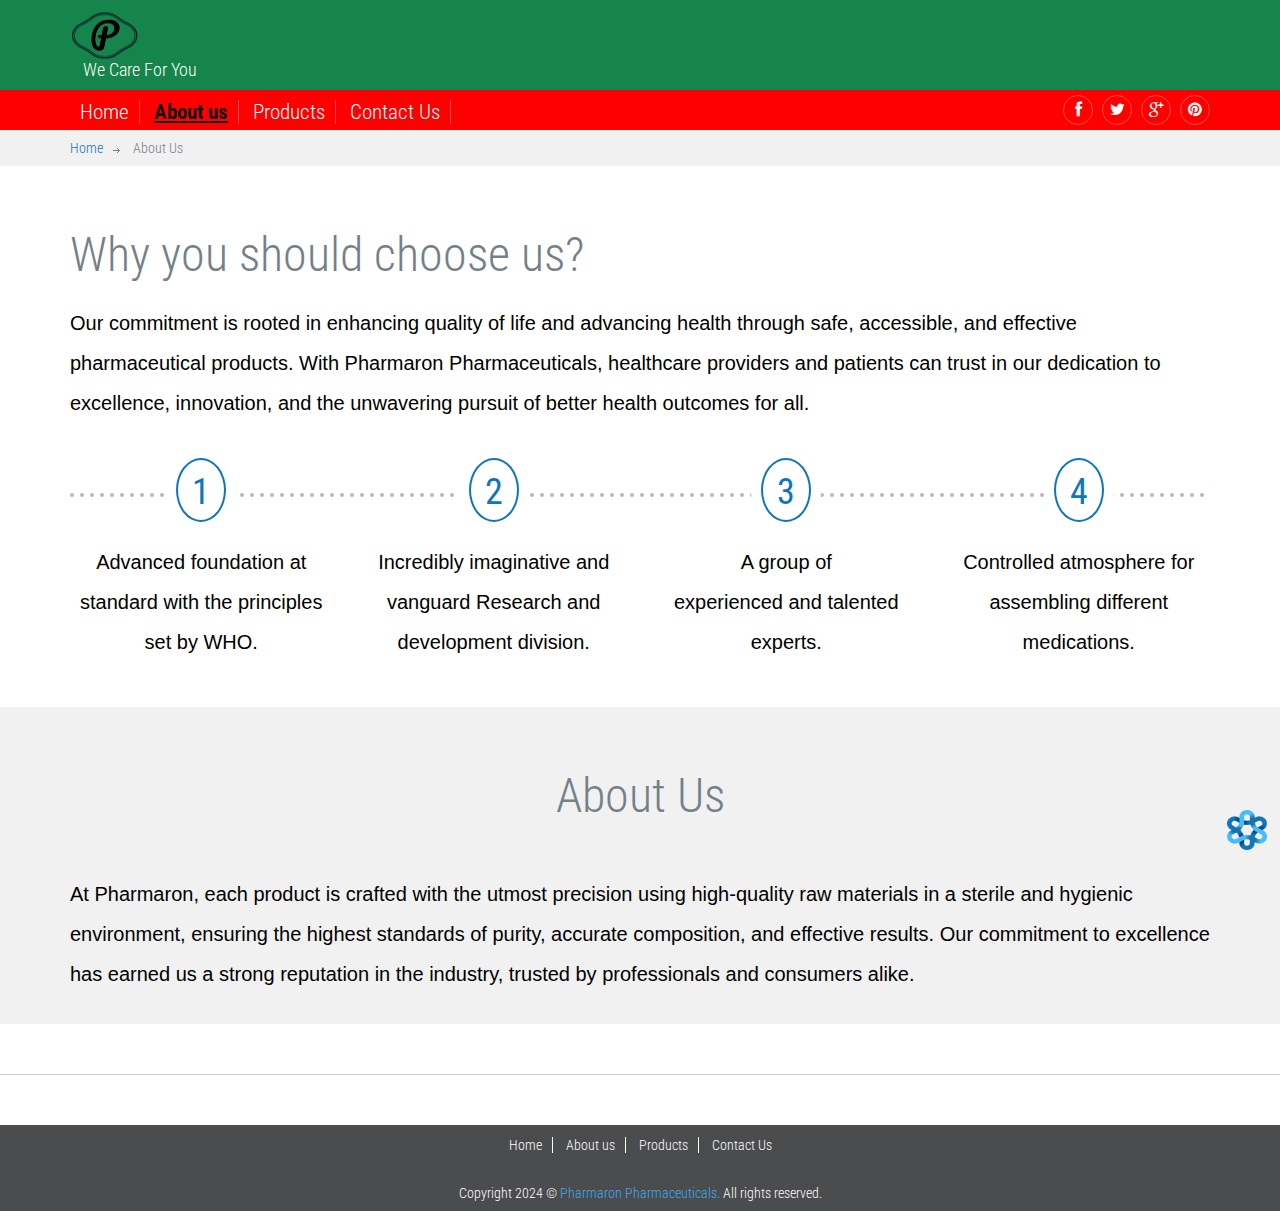
==== about.html @ 5a260210 "Add files via upload" ====
<!DOCTYPE html>
<html style="scroll-behavior: smooth;" lang="en">
	<head>
		<meta charset="UTF-8">
		<meta http-equiv="X-UA-Compatible" content="IE=edge">
		<meta name="viewport" content="width=device-width, initial-scale=1.0,maximum-scale=1">
		
		<title>Pharmaron | About Us</title>

		<!-- Loading third party fonts -->
		<link href="http://fonts.googleapis.com/css?family=Roboto+Condensed:300,400,700|" rel="stylesheet" type="text/css">
		<link href="fonts/font-awesome.min.css" rel="stylesheet" type="text/css">
		<link href="fonts/lineo-icon/style.css" rel="stylesheet" type="text/css">
		<link rel="icon" href="image0/icon.png">

		<!-- Loading main css file -->
		<link rel="stylesheet" href="style.css">
		
		<!--[if lt IE 9]>
		<script src="js/ie-support/html5.js"></script>
		<script src="js/ie-support/respond.js"></script>
		<![endif]-->

	</head>


	<body>
		<div class="whatsapp">
			<a href="about.html#"><img src="./images/logo.png" width="40" height="40" alt=""></a>
		</div>
		<div id="site-content">
			<header class="site-header">
				<div class="top-header">
					<div class="container">
						<a href="index.html" id="branding">
							<img src="image0/logomain.png" alt="Company Name" class="logo">
							<div class="logo-text">
								<!-- <h1 class="site-title">Company Name</h1> -->
								 <small class="description">We Care For You</small> 
							</div>
						</a> <!-- #branding -->
					
						<!-- <div class="right-section pull-right">
							<a href="#" class="phone"><img src="images/icon-phone.png" class="icon">+1 823 424 9134</a>
					
							<form action="#" class="search-form">
								<input type="text" placeholder="Search...">
								<button type="submit"><img src="images/icon-search.png" alt=""></button>
							</form>
						</div> -->
					</div> <!-- .container -->
				</div> <!-- .top-header -->

				
				<div class="bottom-header">
					<div class="container">
						<div class="main-navigation">
							<button type="button" class="menu-toggle"><i class="fa fa-bars"></i></button>
							<ul class="menu">
								<li class="menu-item"><a href="index.html">Home</a></li>
								<li class="menu-item current-menu-item"><a href="about.html">About us</a></li>
								<li class="menu-item"><a href="products.html">Products</a></li>
								<li class="menu-item"><a href="contact.html">Contact Us</a></li>
							</ul> <!-- .menu -->
						</div> <!-- .main-navigation -->
						
						<div class="social-links">
							<a href="#"><i class="fa fa-facebook"></i></a>
							<a href="#"><i class="fa fa-twitter"></i></a>
							<a href="#"><i class="fa fa-google-plus"></i></a>
							<a href="#"><i class="fa fa-pinterest"></i></a>
						</div>
						
						<div class="mobile-navigation"></div>
					</div>
				</div>
				
			</header> <!-- .site-header -->


			<main class="main-content">
				<div class="breadcrumbs">
					<div class="container">
						<a href="index.html">Home</a>
						<span>About Us</span>
					</div>
				</div>

				<div class="page">
					<div class="fullwidth-block">
						<div class="container">
							<h1 class="entry-title">Why you should choose us?</h1>
							<p>
								Our commitment is rooted in enhancing quality of life and advancing health through safe, accessible, and effective pharmaceutical products. With Pharmaron Pharmaceuticals, healthcare providers and patients can trust in our dedication to excellence, innovation, and the unwavering pursuit of better health outcomes for all.
							</p>
							
							<div class="features">
								<div class="feature-numbered">
									<div class="num">1</div>
									<p>
										Advanced foundation at standard with the principles set by WHO.
									</p>
								</div>
								<div class="feature-numbered">
									<div class="num">2</div>
									<p>
										Incredibly imaginative and vanguard Research and development division.
									</p>
								</div>
								<div class="feature-numbered">
									<div class="num">3</div>
									<p>
										A group of <br> experienced and talented experts.
									</p>
								</div>
								<div class="feature-numbered">
									<div class="num">4</div>
									<p>
										Controlled atmosphere for assembling different medications.
									</p>
								</div>
							</div>
						</div> <!-- .container -->
					</div> <!-- .fullwidth-block -->

					<div class="fullwidth-block" data-bg-color="#f1f1f1">
						<div class="container">
							<h2 class="section-title">About Us</h2>
							<p>
								At Pharmaron, each product is crafted with the utmost precision using high-quality raw materials in a sterile and hygienic environment, ensuring the highest standards of purity, accurate composition, and effective results. Our commitment to excellence has earned us a strong reputation in the industry, trusted by professionals and consumers alike.
							</p>
						</div> <!-- .container -->
					</div> <!-- .fullwidth-block -->

					
				</div> <!-- .page -->
			</main>

			<div class="site-footer">
				

				<div class="bottom-footer">
					<div class="container">
						<nav class="footer-navigation">
							<a href="index.html">Home</a>
							<a href="about.html">About us</a>
							<a href="products.html">Products</a>
							<a href="contact.html">Contact Us</a>
						</nav>

						<div class="colophon">Copyright 2024 &copy; <a href="index.html"> Pharmaron Pharmaceuticals. </a> All rights reserved.</div>
					</div>
				</div>
			</div>
		</div>

		<script src="js/jquery-1.11.1.min.js"></script>
		<script src="js/plugins.js"></script>
		<script src="js/app.js"></script>
		
	</body>

</html>
---- fonts/lineo-icon/style.css ----
@font-face {
	font-family: 'icomoon';
	src:url('fonts/icomoon.eot?-vfo8zz');
	src:url('fonts/icomoon.eot?#iefix-vfo8zz') format('embedded-opentype'),
		url('fonts/icomoon.woff?-vfo8zz') format('woff'),
		url('fonts/icomoon.ttf?-vfo8zz') format('truetype'),
		url('fonts/icomoon.svg?-vfo8zz#icomoon') format('svg');
	font-weight: normal;
	font-style: normal;
}

[class^="icon-"], [class*=" icon-"] {
	font-family: 'icomoon';
	speak: none;
	font-style: normal;
	font-weight: normal;
	font-variant: normal;
	text-transform: none;
	line-height: 1;

	/* Better Font Rendering =========== */
	-webkit-font-smoothing: antialiased;
	-moz-osx-font-smoothing: grayscale;
}

.icon-sunshine:before {
	content: "\e65b";
}
.icon-man-globe:before {
	content: "\e67a";
}
.icon-pool:before {
	content: "\e68d";
}
.icon-trailer:before {
	content: "\e692";
}
.icon-man-time:before {
	content: "\e696";
}
.icon-knight:before {
	content: "\e697";
}
.icon-ice-cream:before {
	content: "\e698";
}
.icon-lemon-glass-2:before {
	content: "\e699";
}
.icon-kite:before {
	content: "\e69a";
}
.icon-maze:before {
	content: "\e69c";
}
.icon-search-building:before {
	content: "\e69d";
}
.icon-light-bulb:before {
	content: "\e69e";
}
.icon-lounge-chair:before {
	content: "\e69f";
}
.icon-handshake:before {
	content: "\e6a0";
}
.icon-fish:before {
	content: "\e6a2";
}
.icon-document-check:before {
	content: "\e6a3";
}
.icon-washing-machine:before {
	content: "\e6a4";
}
.icon-shopping-bags:before {
	content: "\e6a5";
}
.icon-luggage:before {
	content: "\e6a6";
}
.icon-mobile-check:before {
	content: "\e6a7";
}
.icon-man-expand:before {
	content: "\e6a8";
}
.icon-wifi:before {
	content: "\e6a9";
}
.icon-towel:before {
	content: "\e6aa";
}
.icon-desert:before {
	content: "\e6ab";
}
.icon-target:before {
	content: "\e6ac";
}
.icon-bar-chart-up:before {
	content: "\e6af";
}
.icon-sofa:before {
	content: "\e6b0";
}
.icon-morning-flight:before {
	content: "\e6b1";
}
.icon-bar-chart-down:before {
	content: "\e6b2";
}
.icon-man-circle:before {
	content: "\e6b3";
}
.icon-24-hours:before {
	content: "\e6b4";
}
.icon-phone:before {
	content: "\e6b5";
}
.icon-glasses:before {
	content: "\e6b6";
}
.icon-ideas:before {
	content: "\e6b7";
}
.icon-driving-sun:before {
	content: "\e6ba";
}
.icon-mind-gears:before {
	content: "\e6bb";
}
.icon-cart-trolley:before {
	content: "\e6bc";
}
.icon-cup-sun:before {
	content: "\e6bd";
}
.icon-globe:before {
	content: "\e6be";
}
.icon-sun:before {
	content: "\e6bf";
}
.icon-mind-idea:before {
	content: "\e6c0";
}
.icon-map:before {
	content: "\e6c1";
}
.icon-mind-question:before {
	content: "\e6c2";
}
.icon-mini-fan:before {
	content: "\e6c3";
}
.icon-man-structure:before {
	content: "\e6c4";
}
.icon-server-pencil:before {
	content: "\e6c5";
}
.icon-post-card:before {
	content: "\e6c6";
}
.icon-server-search:before {
	content: "\e6c7";
}
.icon-ball:before {
	content: "\e6c8";
}
.icon-peoples:before {
	content: "\e6c9";
}
.icon-team:before {
	content: "\e6ca";
}
.icon-server-add:before {
	content: "\e6cb";
}
.icon-duck:before {
	content: "\e6cc";
}
.icon-server-lock:before {
	content: "\e6cd";
}
.icon-minibus:before {
	content: "\e6ce";
}
.icon-pie-chart-screen:before {
	content: "\e6cf";
}
.icon-graph-up-screen:before {
	content: "\e6d0";
}
.icon-expand:before {
	content: "\e6d1";
}
.icon-tend:before {
	content: "\e6d2";
}
.icon-shrink:before {
	content: "\e6d3";
}
.icon-man-chart:before {
	content: "\e6d4";
}
.icon-arrow-target:before {
	content: "\e6d6";
}
.icon-hat:before {
	content: "\e6d7";
}
.icon-signal-tower:before {
	content: "\e6d8";
}
.icon-bag:before {
	content: "\e6d9";
}
.icon-download:before {
	content: "\e6da";
}
.icon-document-person:before {
	content: "\e6db";
}
.icon-upload:before {
	content: "\e6dc";
}
.icon-pyramid:before {
	content: "\e6dd";
}
.icon-sandal:before {
	content: "\e6de";
}
.icon-lock:before {
	content: "\e6df";
}
.icon-starfish:before {
	content: "\e6e0";
}
.icon-search-people:before {
	content: "\e6e1";
}
.icon-mini-island:before {
	content: "\e6e2";
}
.icon-strategy:before {
	content: "\e6e3";
}
.icon-unlock:before {
	content: "\e6e4";
}
.icon-flower:before {
	content: "\e6e5";
}
.icon-key:before {
	content: "\e6e6";
}
.icon-man-idea:before {
	content: "\e6e7";
}
.icon-clipboard-check:before {
	content: "\e6e8";
}
.icon-boat:before {
	content: "\e6e9";
}
.icon-customer-service:before {
	content: "\e6ea";
}
.icon-clamp:before {
	content: "\e6eb";
}
.icon-coconut-drink:before {
	content: "\e6ec";
}
.icon-glyph-246:before {
	content: "\e6ed";
}
.icon-anchor:before {
	content: "\e6ee";
}
.icon-box-search:before {
	content: "\e6ef";
}
.icon-box-time:before {
	content: "\e6f0";
}
.icon-boat-2:before {
	content: "\e6f1";
}
.icon-box-check:before {
	content: "\e6f2";
}
.icon-jetsky:before {
	content: "\e6f3";
}
.icon-recycle:before {
	content: "\e6f5";
}
.icon-broken-glass:before {
	content: "\e6f6";
}
.icon-shuttlecock:before {
	content: "\e6f7";
}
.icon-flight-calendar:before {
	content: "\e6f8";
}
.icon-flight-tickets:before {
	content: "\e6fa";
}
.icon-map-alt:before {
	content: "\e6fb";
}
.icon-crab:before {
	content: "\e6fc";
}
.icon-box-trolley:before {
	content: "\e6fd";
}
.icon-airboat:before {
	content: "\e6fe";
}
.icon-box:before {
	content: "\e6ff";
}
.icon-pant:before {
	content: "\e700";
}
.icon-send-receive:before {
	content: "\e702";
}
.icon-bikini:before {
	content: "\e703";
}
.icon-glyph-270:before {
	content: "\e704";
}
.icon-credit-card-lock:before {
	content: "\e600";
}
.icon-money-debit:before {
	content: "\e601";
}
.icon-like:before {
	content: "\e602";
}
.icon-credit-card-hand:before {
	content: "\e603";
}
.icon-beer:before {
	content: "\e604";
}
.icon-cake:before {
	content: "\e605";
}
.icon-iron:before {
	content: "\e606";
}
.icon-heartbeat:before {
	content: "\e607";
}
.icon-home:before {
	content: "\e608";
}
.icon-camera:before {
	content: "\e609";
}
.icon-camera-2:before {
	content: "\e60a";
}
.icon-qrcode:before {
	content: "\e60b";
}
.icon-cash-machine:before {
	content: "\e60c";
}
.icon-cards:before {
	content: "\e60d";
}
.icon-bell:before {
	content: "\e60e";
}
.icon-chair:before {
	content: "\e60f";
}
.icon-cup:before {
	content: "\e610";
}
.icon-heart-happy:before {
	content: "\e611";
}
.icon-flag:before {
	content: "\e612";
}
.icon-toaster:before {
	content: "\e613";
}
.icon-heart-sad:before {
	content: "\e614";
}
.icon-money-mind:before {
	content: "\e615";
}
.icon-cart:before {
	content: "\e616";
}
.icon-camera-3:before {
	content: "\e617";
}
.icon-dog:before {
	content: "\e618";
}
.icon-eggs:before {
	content: "\e619";
}
.icon-lemon-glass:before {
	content: "\e61a";
}
.icon-hour-glass:before {
	content: "\e61b";
}
.icon-tree-diagram:before {
	content: "\e61c";
}
.icon-hammer:before {
	content: "\e61d";
}
.icon-umbrella:before {
	content: "\e61e";
}
.icon-camcoder:before {
	content: "\e61f";
}
.icon-weigher:before {
	content: "\e620";
}
.icon-kettle:before {
	content: "\e621";
}
.icon-data-search:before {
	content: "\e622";
}
.icon-key-card:before {
	content: "\e623";
}
.icon-badge:before {
	content: "\e624";
}
.icon-hot-coffe:before {
	content: "\e625";
}
.icon-nurse:before {
	content: "\e626";
}
.icon-heart:before {
	content: "\e627";
}
.icon-diamond:before {
	content: "\e628";
}
.icon-taxi:before {
	content: "\e629";
}
.icon-heart-plus:before {
	content: "\e62a";
}
.icon-cart-button:before {
	content: "\e62b";
}
.icon-bear:before {
	content: "\e62c";
}
.icon-teapot:before {
	content: "\e62d";
}
.icon-hot-tea:before {
	content: "\e62e";
}
.icon-mail-send:before {
	content: "\e62f";
}
.icon-rx:before {
	content: "\e630";
}
.icon-polaroid:before {
	content: "\e631";
}
.icon-fan:before {
	content: "\e632";
}
.icon-stopwatch:before {
	content: "\e633";
}
.icon-heart-minus:before {
	content: "\e634";
}
.icon-walkman:before {
	content: "\e635";
}
.icon-piggybank:before {
	content: "\e636";
}
.icon-binocular:before {
	content: "\e637";
}
.icon-hotel:before {
	content: "\e638";
}
.icon-cup-2:before {
	content: "\e639";
}
.icon-bacon:before {
	content: "\e63a";
}
.icon-buffalo:before {
	content: "\e63b";
}
.icon-money-man:before {
	content: "\e63c";
}
.icon-film-roll:before {
	content: "\e63d";
}
.icon-pie-chart:before {
	content: "\e63e";
}
.icon-sale-tag:before {
	content: "\e63f";
}
.icon-plane:before {
	content: "\e640";
}
.icon-folder-plus:before {
	content: "\e641";
}
.icon-glass:before {
	content: "\e642";
}
.icon-chocolate:before {
	content: "\e643";
}
.icon-plus:before {
	content: "\e644";
}
.icon-thunder:before {
	content: "\e645";
}
.icon-speaker:before {
	content: "\e646";
}
.icon-graph-raise:before {
	content: "\e647";
}
.icon-gold:before {
	content: "\e648";
}
.icon-mic:before {
	content: "\e649";
}
.icon-price-tag:before {
	content: "\e64a";
}
.icon-food-serve:before {
	content: "\e64b";
}
.icon-wine-glass:before {
	content: "\e64c";
}
.icon-cupcake:before {
	content: "\e64d";
}
.icon-ribbon:before {
	content: "\e64e";
}
.icon-folder-minus:before {
	content: "\e64f";
}
.icon-open-label:before {
	content: "\e650";
}
.icon-film-strip:before {
	content: "\e651";
}
.icon-graph-decline:before {
	content: "\e652";
}
.icon-folder:before {
	content: "\e653";
}
.icon-calculator:before {
	content: "\e654";
}
.icon-park-sign:before {
	content: "\e655";
}
.icon-glass-2:before {
	content: "\e656";
}
.icon-phone-24:before {
	content: "\e657";
}
.icon-wheat:before {
	content: "\e658";
}
.icon-mute:before {
	content: "\e659";
}
.icon-glass-3:before {
	content: "\e65a";
}
.icon-cassete:before {
	content: "\e65c";
}
.icon-window:before {
	content: "\e65d";
}
.icon-money:before {
	content: "\e65e";
}
.icon-chef-hat:before {
	content: "\e65f";
}
.icon-drawer:before {
	content: "\e660";
}
.icon-oil-bottle:before {
	content: "\e661";
}
.icon-pill-ban:before {
	content: "\e662";
}
.icon-money-2:before {
	content: "\e663";
}
.icon-cpu:before {
	content: "\e664";
}
.icon-blog:before {
	content: "\e665";
}
.icon-wallet:before {
	content: "\e666";
}
.icon-fridge:before {
	content: "\e667";
}
.icon-money-phone:before {
	content: "\e668";
}
.icon-bank:before {
	content: "\e669";
}
.icon-watermelon:before {
	content: "\e66a";
}
.icon-ice-bucket:before {
	content: "\e66b";
}
.icon-bandage:before {
	content: "\e66c";
}
.icon-hanger:before {
	content: "\e66d";
}
.icon-leaf:before {
	content: "\e66e";
}
.icon-car:before {
	content: "\e66f";
}
.icon-money-globe:before {
	content: "\e670";
}
.icon-alarm:before {
	content: "\e671";
}
.icon-wine-glass-2:before {
	content: "\e672";
}
.icon-plant:before {
	content: "\e673";
}
.icon-projector-screen:before {
	content: "\e674";
}
.icon-chocolate-bar:before {
	content: "\e675";
}
.icon-phone-raise:before {
	content: "\e676";
}
.icon-compass:before {
	content: "\e677";
}
.icon-money-shield:before {
	content: "\e678";
}
.icon-headphone:before {
	content: "\e679";
}
.icon-gear:before {
	content: "\e67b";
}
.icon-luggage-trolley:before {
	content: "\e67c";
}
.icon-safes:before {
	content: "\e67d";
}
.icon-phone-call:before {
	content: "\e67e";
}
.icon-teapot-2:before {
	content: "\e67f";
}
.icon-honey-jar:before {
	content: "\e680";
}
.icon-clipboard:before {
	content: "\e681";
}
.icon-phone-plus:before {
	content: "\e682";
}
.icon-money-document:before {
	content: "\e683";
}
.icon-zoom-in:before {
	content: "\e684";
}
.icon-cut:before {
	content: "\e685";
}
.icon-debit-machine:before {
	content: "\e686";
}
.icon-shirt:before {
	content: "\e687";
}
.icon-bell-2:before {
	content: "\e688";
}
.icon-bowl:before {
	content: "\e689";
}
.icon-webcam:before {
	content: "\e68a";
}
.icon-wine:before {
	content: "\e68b";
}
.icon-water-drops:before {
	content: "\e68c";
}
.icon-abacus:before {
	content: "\e68e";
}
.icon-cheque:before {
	content: "\e68f";
}
.icon-elevator:before {
	content: "\e690";
}
.icon-glass-4:before {
	content: "\e691";
}
.icon-plane-globe:before {
	content: "\e693";
}
.icon-cheese:before {
	content: "\e694";
}
.icon-zoom-out:before {
	content: "\e695";
}
---- style.css ----
/*!
 * Project_Name: Themezy Insurance Template
 * Author: Themezy
 * Email: info@themezy.com
 * URL: http://themezy.com
 */
/*=========================================== 
 * Importing CSS Libraries
 *===========================================*/
article,
aside,
details,
figcaption,
figure,
footer,
header,
hgroup,
nav,
section,
summary {
  display: block;
}

audio,
canvas,
video {
  display: inline-block;
}

audio:not([controls]) {
  display: none;
  height: 0;
}

[hidden],
template {
  display: none;
}

html {
  background: #fff;
  color: #000;
  -webkit-text-size-adjust: 100%;
  -ms-text-size-adjust: 100%;
}

html,
button,
input,
select,
textarea {
  font-family: sans-serif;
}

body {
  margin: 0;
  font-family: -apple-system, BlinkMacSystemFont, 'Segoe UI', Roboto, Oxygen, Ubuntu, Cantarell, 'Open Sans', 'Helvetica Neue', sans-serif;
}

a {
  background: transparent;
}
a:focus {
  outline: thin dotted;
}
a:hover,
a:active {
  outline: 0;
}

h1 {
  font-size: 2em;
  margin: 0.67em 0;
}

h2 {
  font-size: 1.5em;
  margin: 0.83em 0;
}

h3 {
  font-size: 1.17em;
  margin: 1em 0;
}

h4 {
  font-size: 1em;
  margin: 1.33em 0;
}

h5 {
  font-size: 0.83em;
  margin: 1.67em 0;
}

h6 {
  font-size: 0.75em;
  margin: 2.33em 0;
}

abbr[title] {
  border-bottom: 1px dotted;
}

b,
strong {
  font-weight: bold;
}

dfn {
  font-style: italic;
}

mark {
  background: #ff0;
  color: #000;
}

code,
kbd,
pre,
samp {
  font-family: monospace, serif;
  font-size: 1em;
}

pre {
  white-space: pre;
  white-space: pre-wrap;
  word-wrap: break-word;
}

q {
  quotes: "\201C""\201D""\2018""\2019";
}

q:before,
q:after {
  content: "";
  content: none;
}

small {
  font-size: 80%;
}

sub,
sup {
  font-size: 75%;
  line-height: 0;
  position: relative;
  vertical-align: baseline;
}

sup {
  top: -0.5em;
}

sub {
  bottom: -0.25em;
}

img {
  border: 0;
}

svg:not(:root) {
  overflow: hidden;
}

figure {
  margin: 0;
}

fieldset {
  border: 1px solid #c0c0c0;
  margin: 0 2px;
  padding: 0.35em 0.625em 0.75em;
}

legend {
  border: 0;
  padding: 0;
  white-space: normal;
}

button,
input,
select,
textarea {
  font-family: inherit;
  font-size: 100%;
  margin: 0;
  vertical-align: baseline;
}

button,
input {
  line-height: normal;
}

button,
select {
  text-transform: none;
}

button,
html input[type="button"],
input[type="reset"],
input[type="submit"] {
-webkit-appearance: button;
  cursor: pointer;
}

button[disabled],
input[disabled] {
  cursor: default;
}

input[type="checkbox"],
input[type="radio"] {
  -moz-box-sizing: border-box;
  box-sizing: border-box;
  padding: 0;
}

input[type="search"] {
-webkit-appearance: textfield;
  -moz-box-sizing: content-box;
  box-sizing: content-box;
}

input[type="search"]::-webkit-search-cancel-button,
input[type="search"]::-webkit-search-decoration {
  -webkit-appearance: none;
}

button::-moz-focus-inner,
input::-moz-focus-inner {
  border: 0;
  padding: 0;
}

textarea {
  overflow: auto;
  vertical-align: top;
}

table {
  border-collapse: collapse;
  border-spacing: 0;
}

*,
*:before,
*:after {
  -moz-box-sizing: border-box;
  box-sizing: border-box;
}

/*
 * Global Styles
 */
body {
  color: #768089;
  font-family: "Roboto Condensed", "Open Sans", sans-serif;
  font-size: 16px;
  font-weight: 300;
  line-height: normal;
}

h1,
h2,
h3,
h4,
h5,
h6 {
  font-weight: 700;
  margin: 0 0 20px;
}

hr {
  border: none;
  border-bottom: 1px solid #777;
}

ul,
ol {
  margin: 0;
  padding-left: 0;
}

a {
  text-decoration: none;
  color: #0f75bd;
}

address {
  font-style: normal;
}

p {
  margin-top: 0;
  color: #000;
  font-size: 1.25rem;
  font-family: -apple-system, BlinkMacSystemFont, 'Segoe UI', Roboto, Oxygen, Ubuntu, Cantarell, 'Open Sans', 'Helvetica Neue', sans-serif;
}

form input,
form textarea,
form select {
  outline: none;
  border: 1px solid #ccc;
  padding: 10px;
  border-radius: 5px;
  box-shadow: inset 0 1px 1px rgba(0, 0, 0, 0.1);
}
form select {
  -webkit-appearance: none;
  -moz-appearance: none;
  appearance: none;
}
form textarea {
  resize: vertical;
}

/*
 * Reusable Components Style
 */
.button,
form input[type="submit"],
form button,
form input[type="reset"] {
  border: none;
  color: white;
  background: #0f75bd;
  padding: 10px;
  border-radius: 3px;
  display: inline-block;
  -webkit-transition: 0.3s ease;
  transition: 0.3s ease;
}
.button:hover,
form input[type="submit"]:hover,
form button:hover,
form input[type="reset"]:hover,
.button:focus,
form input[type="submit"]:focus,
form button:focus,
form input[type="reset"]:focus {
  background: #1392ec;
}

.map {
  min-height: 450px;
}

.container {
  margin-right: auto;
  margin-left: auto;
  padding-left: 15px;
  padding-right: 15px;
  zoom: 1;
}
.container:after {
  content: " ";
  clear: both;
  display: block;
  overflow: hidden;
  height: 0;
}
@media (min-width: 768px) {
  .container {
    width: 750px;
  }
}
@media (min-width: 992px) {
  .container {
    width: 970px;
  }
}
@media (min-width: 1200px) {
  .container {
    width: 1170px;
  }
}

.container-fluid {
  margin-right: auto;
  margin-left: auto;
  padding-left: 15px;
  padding-right: 15px;
  zoom: 1;
}
.container-fluid:after {
  content: " ";
  clear: both;
  display: block;
  overflow: hidden;
  height: 0;
}

.row {
  margin-left: -15px;
  margin-right: -15px;
  zoom: 1;
}
.row:after {
  content: " ";
  clear: both;
  display: block;
  overflow: hidden;
  height: 0;
}

.col-xs-1,
.col-sm-1,
.col-md-1,
.col-lg-1,
.col-xs-2,
.col-sm-2,
.col-md-2,
.col-lg-2,
.col-xs-3,
.col-sm-3,
.col-md-3,
.col-lg-3,
.col-xs-4,
.col-sm-4,
.col-md-4,
.col-lg-4,
.col-xs-5,
.col-sm-5,
.col-md-5,
.col-lg-5,
.col-xs-6,
.col-sm-6,
.col-md-6,
.col-lg-6,
.col-xs-7,
.col-sm-7,
.col-md-7,
.col-lg-7,
.col-xs-8,
.col-sm-8,
.col-md-8,
.col-lg-8,
.col-xs-9,
.col-sm-9,
.col-md-9,
.col-lg-9,
.col-xs-10,
.col-sm-10,
.col-md-10,
.col-lg-10,
.col-xs-11,
.col-sm-11,
.col-md-11,
.col-lg-11,
.col-xs-12,
.col-sm-12,
.col-md-12,
.col-lg-12 {
  position: relative;
  min-height: 1px;
  padding-left: 15px;
  padding-right: 15px;
}

.col-xs-1,
.col-xs-2,
.col-xs-3,
.col-xs-4,
.col-xs-5,
.col-xs-6,
.col-xs-7,
.col-xs-8,
.col-xs-9,
.col-xs-10,
.col-xs-11,
.col-xs-12 {
  float: left;
}

.col-xs-1 {
  width: 8.3333333333%;
}

.col-xs-2 {
  width: 16.6666666667%;
}

.col-xs-3 {
  width: 25%;
}

.col-xs-4 {
  width: 33.3333333333%;
}

.col-xs-5 {
  width: 41.6666666667%;
}

.col-xs-6 {
  width: 50%;
}

.col-xs-7 {
  width: 58.3333333333%;
}

.col-xs-8 {
  width: 66.6666666667%;
}

.col-xs-9 {
  width: 75%;
}

.col-xs-10 {
  width: 83.3333333333%;
}

.col-xs-11 {
  width: 91.6666666667%;
}

.col-xs-12 {
  width: 100%;
}

.col-xs-pull-0 {
  right: auto;
}

.col-xs-pull-1 {
  right: 8.3333333333%;
}

.col-xs-pull-2 {
  right: 16.6666666667%;
}

.col-xs-pull-3 {
  right: 25%;
}

.col-xs-pull-4 {
  right: 33.3333333333%;
}

.col-xs-pull-5 {
  right: 41.6666666667%;
}

.col-xs-pull-6 {
  right: 50%;
}

.col-xs-pull-7 {
  right: 58.3333333333%;
}

.col-xs-pull-8 {
  right: 66.6666666667%;
}

.col-xs-pull-9 {
  right: 75%;
}

.col-xs-pull-10 {
  right: 83.3333333333%;
}

.col-xs-pull-11 {
  right: 91.6666666667%;
}

.col-xs-pull-12 {
  right: 100%;
}

.col-xs-push-0 {
  left: auto;
}

.col-xs-push-1 {
  left: 8.3333333333%;
}

.col-xs-push-2 {
  left: 16.6666666667%;
}

.col-xs-push-3 {
  left: 25%;
}

.col-xs-push-4 {
  left: 33.3333333333%;
}

.col-xs-push-5 {
  left: 41.6666666667%;
}

.col-xs-push-6 {
  left: 50%;
}

.col-xs-push-7 {
  left: 58.3333333333%;
}

.col-xs-push-8 {
  left: 66.6666666667%;
}

.col-xs-push-9 {
  left: 75%;
}

.col-xs-push-10 {
  left: 83.3333333333%;
}

.col-xs-push-11 {
  left: 91.6666666667%;
}

.col-xs-push-12 {
  left: 100%;
}

.col-xs-offset-0 {
  margin-left: 0%;
}

.col-xs-offset-1 {
  margin-left: 8.3333333333%;
}

.col-xs-offset-2 {
  margin-left: 16.6666666667%;
}

.col-xs-offset-3 {
  margin-left: 25%;
}

.col-xs-offset-4 {
  margin-left: 33.3333333333%;
}

.col-xs-offset-5 {
  margin-left: 41.6666666667%;
}

.col-xs-offset-6 {
  margin-left: 50%;
}

.col-xs-offset-7 {
  margin-left: 58.3333333333%;
}

.col-xs-offset-8 {
  margin-left: 66.6666666667%;
}

.col-xs-offset-9 {
  margin-left: 75%;
}

.col-xs-offset-10 {
  margin-left: 83.3333333333%;
}

.col-xs-offset-11 {
  margin-left: 91.6666666667%;
}

.col-xs-offset-12 {
  margin-left: 100%;
}

@media (min-width: 768px) {
  .col-sm-1,
  .col-sm-2,
  .col-sm-3,
  .col-sm-4,
  .col-sm-5,
  .col-sm-6,
  .col-sm-7,
  .col-sm-8,
  .col-sm-9,
  .col-sm-10,
  .col-sm-11,
  .col-sm-12 {
    float: left;
  }

  .col-sm-1 {
    width: 8.3333333333%;
  }

  .col-sm-2 {
    width: 16.6666666667%;
  }

  .col-sm-3 {
    width: 25%;
  }

  .col-sm-4 {
    width: 33.3333333333%;
  }

  .col-sm-5 {
    width: 41.6666666667%;
  }

  .col-sm-6 {
    width: 50%;
  }

  .col-sm-7 {
    width: 58.3333333333%;
  }

  .col-sm-8 {
    width: 66.6666666667%;
  }

  .col-sm-9 {
    width: 75%;
  }

  .col-sm-10 {
    width: 83.3333333333%;
  }

  .col-sm-11 {
    width: 91.6666666667%;
  }

  .col-sm-12 {
    width: 100%;
  }

  .col-sm-pull-0 {
    right: auto;
  }

  .col-sm-pull-1 {
    right: 8.3333333333%;
  }

  .col-sm-pull-2 {
    right: 16.6666666667%;
  }

  .col-sm-pull-3 {
    right: 25%;
  }

  .col-sm-pull-4 {
    right: 33.3333333333%;
  }

  .col-sm-pull-5 {
    right: 41.6666666667%;
  }

  .col-sm-pull-6 {
    right: 50%;
  }

  .col-sm-pull-7 {
    right: 58.3333333333%;
  }

  .col-sm-pull-8 {
    right: 66.6666666667%;
  }

  .col-sm-pull-9 {
    right: 75%;
  }

  .col-sm-pull-10 {
    right: 83.3333333333%;
  }

  .col-sm-pull-11 {
    right: 91.6666666667%;
  }

  .col-sm-pull-12 {
    right: 100%;
  }

  .col-sm-push-0 {
    left: auto;
  }

  .col-sm-push-1 {
    left: 8.3333333333%;
  }

  .col-sm-push-2 {
    left: 16.6666666667%;
  }

  .col-sm-push-3 {
    left: 25%;
  }

  .col-sm-push-4 {
    left: 33.3333333333%;
  }

  .col-sm-push-5 {
    left: 41.6666666667%;
  }

  .col-sm-push-6 {
    left: 50%;
  }

  .col-sm-push-7 {
    left: 58.3333333333%;
  }

  .col-sm-push-8 {
    left: 66.6666666667%;
  }

  .col-sm-push-9 {
    left: 75%;
  }

  .col-sm-push-10 {
    left: 83.3333333333%;
  }

  .col-sm-push-11 {
    left: 91.6666666667%;
  }

  .col-sm-push-12 {
    left: 100%;
  }

  .col-sm-offset-0 {
    margin-left: 0%;
  }

  .col-sm-offset-1 {
    margin-left: 8.3333333333%;
  }

  .col-sm-offset-2 {
    margin-left: 16.6666666667%;
  }

  .col-sm-offset-3 {
    margin-left: 25%;
  }

  .col-sm-offset-4 {
    margin-left: 33.3333333333%;
  }

  .col-sm-offset-5 {
    margin-left: 41.6666666667%;
  }

  .col-sm-offset-6 {
    margin-left: 50%;
  }

  .col-sm-offset-7 {
    margin-left: 58.3333333333%;
  }

  .col-sm-offset-8 {
    margin-left: 66.6666666667%;
  }

  .col-sm-offset-9 {
    margin-left: 75%;
  }

  .col-sm-offset-10 {
    margin-left: 83.3333333333%;
  }

  .col-sm-offset-11 {
    margin-left: 91.6666666667%;
  }

  .col-sm-offset-12 {
    margin-left: 100%;
  }
}
@media (min-width: 992px) {
  .col-md-1,
  .col-md-2,
  .col-md-3,
  .col-md-4,
  .col-md-5,
  .col-md-6,
  .col-md-7,
  .col-md-8,
  .col-md-9,
  .col-md-10,
  .col-md-11,
  .col-md-12 {
    float: left;
  }

  .col-md-1 {
    width: 8.3333333333%;
  }

  .col-md-2 {
    width: 16.6666666667%;
  }

  .col-md-3 {
    width: 25%;
  }

  .col-md-4 {
    width: 33.3333333333%;
  }

  .col-md-5 {
    width: 41.6666666667%;
  }

  .col-md-6 {
    width: 50%;
  }

  .col-md-7 {
    width: 58.3333333333%;
  }

  .col-md-8 {
    width: 66.6666666667%;
  }

  .col-md-9 {
    width: 75%;
  }

  .col-md-10 {
    width: 83.3333333333%;
  }

  .col-md-11 {
    width: 91.6666666667%;
  }

  .col-md-12 {
    width: 100%;
  }

  .col-md-pull-0 {
    right: auto;
  }

  .col-md-pull-1 {
    right: 8.3333333333%;
  }

  .col-md-pull-2 {
    right: 16.6666666667%;
  }

  .col-md-pull-3 {
    right: 25%;
  }

  .col-md-pull-4 {
    right: 33.3333333333%;
  }

  .col-md-pull-5 {
    right: 41.6666666667%;
  }

  .col-md-pull-6 {
    right: 50%;
  }

  .col-md-pull-7 {
    right: 58.3333333333%;
  }

  .col-md-pull-8 {
    right: 66.6666666667%;
  }

  .col-md-pull-9 {
    right: 75%;
  }

  .col-md-pull-10 {
    right: 83.3333333333%;
  }

  .col-md-pull-11 {
    right: 91.6666666667%;
  }

  .col-md-pull-12 {
    right: 100%;
  }

  .col-md-push-0 {
    left: auto;
  }

  .col-md-push-1 {
    left: 8.3333333333%;
  }

  .col-md-push-2 {
    left: 16.6666666667%;
  }

  .col-md-push-3 {
    left: 25%;
  }

  .col-md-push-4 {
    left: 33.3333333333%;
  }

  .col-md-push-5 {
    left: 41.6666666667%;
  }

  .col-md-push-6 {
    left: 50%;
  }

  .col-md-push-7 {
    left: 58.3333333333%;
  }

  .col-md-push-8 {
    left: 66.6666666667%;
  }

  .col-md-push-9 {
    left: 75%;
  }

  .col-md-push-10 {
    left: 83.3333333333%;
  }

  .col-md-push-11 {
    left: 91.6666666667%;
  }

  .col-md-push-12 {
    left: 100%;
  }

  .col-md-offset-0 {
    margin-left: 0%;
  }

  .col-md-offset-1 {
    margin-left: 8.3333333333%;
  }

  .col-md-offset-2 {
    margin-left: 16.6666666667%;
  }

  .col-md-offset-3 {
    margin-left: 25%;
  }

  .col-md-offset-4 {
    margin-left: 33.3333333333%;
  }

  .col-md-offset-5 {
    margin-left: 41.6666666667%;
  }

  .col-md-offset-6 {
    margin-left: 50%;
  }

  .col-md-offset-7 {
    margin-left: 58.3333333333%;
  }

  .col-md-offset-8 {
    margin-left: 66.6666666667%;
  }

  .col-md-offset-9 {
    margin-left: 75%;
  }

  .col-md-offset-10 {
    margin-left: 83.3333333333%;
  }

  .col-md-offset-11 {
    margin-left: 91.6666666667%;
  }

  .col-md-offset-12 {
    margin-left: 100%;
  }
}
@media (min-width: 1200px) {
  .col-lg-1,
  .col-lg-2,
  .col-lg-3,
  .col-lg-4,
  .col-lg-5,
  .col-lg-6,
  .col-lg-7,
  .col-lg-8,
  .col-lg-9,
  .col-lg-10,
  .col-lg-11,
  .col-lg-12 {
    float: left;
  }

  .col-lg-1 {
    width: 8.3333333333%;
  }

  .col-lg-2 {
    width: 16.6666666667%;
  }

  .col-lg-3 {
    width: 25%;
  }

  .col-lg-4 {
    width: 33.3333333333%;
  }

  .col-lg-5 {
    width: 41.6666666667%;
  }

  .col-lg-6 {
    width: 50%;
  }

  .col-lg-7 {
    width: 58.3333333333%;
  }

  .col-lg-8 {
    width: 66.6666666667%;
  }

  .col-lg-9 {
    width: 75%;
  }

  .col-lg-10 {
    width: 83.3333333333%;
  }

  .col-lg-11 {
    width: 91.6666666667%;
  }

  .col-lg-12 {
    width: 100%;
  }

  .col-lg-pull-0 {
    right: auto;
  }

  .col-lg-pull-1 {
    right: 8.3333333333%;
  }

  .col-lg-pull-2 {
    right: 16.6666666667%;
  }

  .col-lg-pull-3 {
    right: 25%;
  }

  .col-lg-pull-4 {
    right: 33.3333333333%;
  }

  .col-lg-pull-5 {
    right: 41.6666666667%;
  }

  .col-lg-pull-6 {
    right: 50%;
  }

  .col-lg-pull-7 {
    right: 58.3333333333%;
  }

  .col-lg-pull-8 {
    right: 66.6666666667%;
  }

  .col-lg-pull-9 {
    right: 75%;
  }

  .col-lg-pull-10 {
    right: 83.3333333333%;
  }

  .col-lg-pull-11 {
    right: 91.6666666667%;
  }

  .col-lg-pull-12 {
    right: 100%;
  }

  .col-lg-push-0 {
    left: auto;
  }

  .col-lg-push-1 {
    left: 8.3333333333%;
  }

  .col-lg-push-2 {
    left: 16.6666666667%;
  }

  .col-lg-push-3 {
    left: 25%;
  }

  .col-lg-push-4 {
    left: 33.3333333333%;
  }

  .col-lg-push-5 {
    left: 41.6666666667%;
  }

  .col-lg-push-6 {
    left: 50%;
  }

  .col-lg-push-7 {
    left: 58.3333333333%;
  }

  .col-lg-push-8 {
    left: 66.6666666667%;
  }

  .col-lg-push-9 {
    left: 75%;
  }

  .col-lg-push-10 {
    left: 83.3333333333%;
  }

  .col-lg-push-11 {
    left: 91.6666666667%;
  }

  .col-lg-push-12 {
    left: 100%;
  }

  .col-lg-offset-0 {
    margin-left: 0%;
  }

  .col-lg-offset-1 {
    margin-left: 8.3333333333%;
  }

  .col-lg-offset-2 {
    margin-left: 16.6666666667%;
  }

  .col-lg-offset-3 {
    margin-left: 25%;
  }

  .col-lg-offset-4 {
    margin-left: 33.3333333333%;
  }

  .col-lg-offset-5 {
    margin-left: 41.6666666667%;
  }

  .col-lg-offset-6 {
    margin-left: 50%;
  }

  .col-lg-offset-7 {
    margin-left: 58.3333333333%;
  }

  .col-lg-offset-8 {
    margin-left: 66.6666666667%;
  }

  .col-lg-offset-9 {
    margin-left: 75%;
  }

  .col-lg-offset-10 {
    margin-left: 83.3333333333%;
  }

  .col-lg-offset-11 {
    margin-left: 91.6666666667%;
  }

  .col-lg-offset-12 {
    margin-left: 100%;
  }
}
@-ms-viewport {
  width: device-width;
}
.visible-xs,
.visible-sm,
.visible-md,
.visible-lg {
  display: none !important;
}

.visible-xs-block,
.visible-xs-inline,
.visible-xs-inline-block,
.visible-sm-block,
.visible-sm-inline,
.visible-sm-inline-block,
.visible-md-block,
.visible-md-inline,
.visible-md-inline-block,
.visible-lg-block,
.visible-lg-inline,
.visible-lg-inline-block {
  display: none !important;
}

@media (max-width: 767px) {
  .visible-xs {
    display: block !important;
  }

  table.visible-xs {
    display: table;
  }

  tr.visible-xs {
    display: table-row !important;
  }

  th.visible-xs,
  td.visible-xs {
    display: table-cell !important;
  }
}
@media (max-width: 767px) {
  .visible-xs-block {
    display: block !important;
  }
}

@media (max-width: 767px) {
  .visible-xs-inline {
    display: inline !important;
  }
}

@media (max-width: 767px) {
  .visible-xs-inline-block {
    display: inline-block !important;
  }
}

@media (min-width: 768px) and (max-width: 991px) {
  .visible-sm {
    display: block !important;
  }

  table.visible-sm {
    display: table;
  }

  tr.visible-sm {
    display: table-row !important;
  }

  th.visible-sm,
  td.visible-sm {
    display: table-cell !important;
  }
}
@media (min-width: 768px) and (max-width: 991px) {
  .visible-sm-block {
    display: block !important;
  }
}

@media (min-width: 768px) and (max-width: 991px) {
  .visible-sm-inline {
    display: inline !important;
  }
}

@media (min-width: 768px) and (max-width: 991px) {
  .visible-sm-inline-block {
    display: inline-block !important;
  }
}

@media (min-width: 992px) and (max-width: 1199px) {
  .visible-md {
    display: block !important;
  }

  table.visible-md {
    display: table;
  }

  tr.visible-md {
    display: table-row !important;
  }

  th.visible-md,
  td.visible-md {
    display: table-cell !important;
  }
}
@media (min-width: 992px) and (max-width: 1199px) {
  .visible-md-block {
    display: block !important;
  }
}

@media (min-width: 992px) and (max-width: 1199px) {
  .visible-md-inline {
    display: inline !important;
  }
}

@media (min-width: 992px) and (max-width: 1199px) {
  .visible-md-inline-block {
    display: inline-block !important;
  }
}

@media (min-width: 1200px) {
  .visible-lg {
    display: block !important;
  }

  table.visible-lg {
    display: table;
  }

  tr.visible-lg {
    display: table-row !important;
  }

  th.visible-lg,
  td.visible-lg {
    display: table-cell !important;
  }
}
@media (min-width: 1200px) {
  .visible-lg-block {
    display: block !important;
  }
}

@media (min-width: 1200px) {
  .visible-lg-inline {
    display: inline !important;
  }
}

@media (min-width: 1200px) {
  .visible-lg-inline-block {
    display: inline-block !important;
  }
}

@media (max-width: 767px) {
  .hidden-xs {
    display: none !important;
  }
}
@media (min-width: 768px) and (max-width: 991px) {
  .hidden-sm {
    display: none !important;
  }
}
@media (min-width: 992px) and (max-width: 1199px) {
  .hidden-md {
    display: none !important;
  }
}
@media (min-width: 1200px) {
  .hidden-lg {
    display: none !important;
  }
}
.visible-print {
  display: none !important;
}

@media print {
  .visible-print {
    display: block !important;
  }

  table.visible-print {
    display: table;
  }

  tr.visible-print {
    display: table-row !important;
  }

  th.visible-print,
  td.visible-print {
    display: table-cell !important;
  }
}
.visible-print-block {
  display: none !important;
}
@media print {
  .visible-print-block {
    display: block !important;
  }
}

.visible-print-inline {
  display: none !important;
}
@media print {
  .visible-print-inline {
    display: inline !important;
  }
}

.visible-print-inline-block {
  display: none !important;
}
@media print {
  .visible-print-inline-block {
    display: inline-block !important;
  }
}

@media print {
  .hidden-print {
    display: none !important;
  }
}
/*
 * Header Styles
 */
.site-header .top-header {
  padding: 10px 0;
  /* background-color: red; */
  display: flex;
  align-items: center;
  
}
.site-header .bottom-header {
  background-color: #ff0000;
  zoom: 1;
  padding: 5px 0;
}
.site-header .bottom-header:after {
  content: " ";
  clear: both;
  display: block;
  overflow: hidden;
  height: 0;
}
@media screen and (max-width: 640px) {
  .site-header .top-header .social-links {
    display: none;
  }
}

#branding {
  float: left;
}
#branding .logo,
#branding .logo-text {
  display: flex;
  /* vertical-align: baseline; */
  justify-content: center;
  opacity: 1;
  
}
#branding .logo {
  margin-right: 10px;
  
  width: 70px;
  height: 50px;
  border-radius: 8px;
}

@media screen and (max-width:640px){
  #branding .logo{
    margin-left: auto;
    margin-right: auto;
  }
}
#branding .site-title {
  margin-bottom: 0;
  font-size: 20px;
  font-size: 1.25em;
}
#branding .site-title a {
  color: #1391ff;
}

.right-section .phone,
.right-section .search-form {
  display: inline-block;
  vertical-align: middle;
  position: relative;
}
@media screen and (max-width: 640px) {
  .right-section .phone {
    display: none;
  }
}
.right-section .phone img {
  vertical-align: middle;
}
.right-section .search-form {
  margin: 10px 0;
  margin-left: 20px;
}
@media screen and (max-width: 480px) {
  .right-section .search-form {
    display: none;
  }
}
.right-section .search-form input {
  padding-right: 40px;
}
.right-section .search-form button {
  position: absolute;
  right: 0;
  top: 0;
  background: none;
}

.main-navigation {
  float: left;
}
.main-navigation .menu-toggle {
  border: none;
  background: none;
  color: white;
  font-size: 20px;
  font-size: 1.25em;
  display: none;
  outline: none;
}
@media screen and (max-width: 990px) {
  .main-navigation .menu-toggle {
    display: block;
  }
}
@media screen and (min-width: 991px) {
  .main-navigation .menu-toggle {
    display: none;
  }
}
.main-navigation .menu {
  list-style: none;
  display: inline-block;
  margin-top: 5px;
}
@media screen and (max-width: 990px) {
  .main-navigation .menu {
    display: none;
  }
}
@media screen and (min-width: 991px) {
  .main-navigation .menu {
    display: block;
  }
}
.main-navigation .menu li {
  display: inline-block;
}
.main-navigation .menu li a {
  color: white;
  padding: 0 10px;
  border-right: 1px solid rgba(255, 255, 255, 0.3);
  -webkit-transition: 0.3s ease;
  transition: 0.3s ease;
  font-size: 1.3rem;
}
.main-navigation .menu li a:hover {
  color: #42a8f0;
}
.main-navigation .menu li.current-menu-item a {
  color: #111;
  font-weight: 700;
  text-decoration: underline;
}

.social-links {
  float: right;
}
.social-links a {
  width: 30px;
  height: 30px;
  border: 1px solid rgba(255, 255, 255, 0.3);
  border-radius: 50%;
  text-align: center;
  line-height: 1.8;
  color: white;
  margin-left: 5px;
  display: inline-block;
  -webkit-transition: 0.3s ease;
  transition: 0.3s ease;
}
.social-links a:hover {
  color: #1392ec;
  border-color: #1392ec;
}

.mobile-navigation {
  clear: both;
  display: none;
}
@media screen and (min-width: 991px) {
  .mobile-navigation {
    display: none !important;
  }
}
.mobile-navigation .menu {
  list-style: none;
}
.mobile-navigation .menu a {
  padding: 20px 0;
  display: block;
  color: white;
}
.mobile-navigation .menu .current-menu-item a {
  color: #111;
  font-weight: 700;
}

.breadcrumbs {
  background-color: #f1f1f1;
  padding: 10px 0;
  font-size: 14px;
  font-size: 0.875em;
}
.breadcrumbs a {
  margin-right: 10px;
}
.breadcrumbs a:after {
  content: " ";
  width: 7px;
  height: 5px;
  background: url(images/arrow.png) no-repeat;
  display: inline-block;
  margin-left: 10px;
}

.hero-slider {
  position: relative;
  margin-bottom: 50px;
}
.hero-slider .slides {
  list-style: none;
  zoom: 1;
}
.hero-slider .slides:after {
  content: " ";
  clear: both;
  display: block;
  overflow: hidden;
  height: 0;
}
.hero-slider .slides li {
  min-height: 580px;
  float: left;
  margin-right: -100%;
  width: 100%;
  background-size: cover;
  background-position: center center;
}
.hero-slider .slide-content {
  border-radius: 3px;
  background-color: white;
  width: 25%;
  padding: 30px;
  margin-top: 50px;
  margin-bottom: 30px;
}
@media screen and (max-width: 990px) {
  .hero-slider .slide-content {
    width: 50%;
  }
}
@media screen and (max-width: 480px) {
  .hero-slider .slide-content {
    width: 100%;
  }
}
.hero-slider .slide-content .slide-title {
  font-size: 35px;
  font-size: 2.1875em;
  font-weight: 300;
  margin-bottom: 30px;
}
.hero-slider .slide-content .slide-title strong {
  color: #0f75bd;
  display: block;
  font-weight: 300;
}
.hero-slider .slide-content p {
  line-height: 2;
  margin-bottom: 50px;
}
.hero-slider .flex-control-nav {
  list-style: none;
  position: absolute;
  bottom: -50px;
  width: 100%;
  text-align: center;
}
.hero-slider .flex-control-nav li {
  display: inline-block;
  margin: 0 5px;
}
.hero-slider .flex-control-nav li a {
  display: block;
  width: 15px;
  height: 15px;
  background-color: #c6c7c7;
  border-radius: 50%;
  overflow: hidden;
  text-indent: -99999px;
  cursor: pointer;
}
.hero-slider .flex-control-nav li a.flex-active {
  background-color: #0f75bd;
}

.fullwidth-block {
  padding: 10px 0;
}

.section-title,
.section-subtitle {
  font-weight: 300;
  margin-bottom: 50px;
  margin-top: 50px;
  text-align: center;
  display: block;
}

.section-title {
  font-size: 48px;
  font-size: 3em;
}

.section-subtitle {
  font-size: 30px;
  font-size: 1.875em;
  color: #9ba1a6;
  margin-top: -50px;
  margin-bottom: 50px;
}

.feature {
  margin-bottom: 30px;
  text-align: center;
}
.feature i {
  font-size: 48px;
  font-size: 3em;
  color: #0f75bd;
  display: inline-block;
  margin-bottom: 20px;
}
.feature .feature-title {
  font-size: 20px;
  font-size: 1.25em;
  margin-bottom: 20px;
  color: #0f75bd;
  font-weight: 400;
}

.feature p{
  line-height: 3rem;
}

.text-center {
  text-align: center;
}

.text-left {
  text-align: left;
}

.text-right {
  text-align: right;
}

.offer {
  position: relative;
  margin-bottom: 30px;
  overflow: hidden;
}
.offer .caption {
  position: absolute;
  background-color: rgba(0, 0, 0, 0.3);
  color: white;
  width: 100%;
  padding: 20px;
}
.offer.caption-top .caption {
  top: 0;
}
.offer.caption-bottom .caption {
  bottom: 0;
}
.offer img {
  display: block;
  max-width: 100%;
  width: 100%;
  height: auto;
}
.offer .offer-title {
  margin: 0;
}

.news-list {
  margin-top: 50px;
}

.news figure {
  margin-bottom: 20px;
  overflow: hidden;
}
.news figure img {
  display: block;
  max-width: 100%;
  width: 100%;
}
.news .date {
  font-size: 14px;
  font-size: 0.875em;
}
.news .date img {
  margin-right: 10px;
}
.news .entry-title {
  font-size: 16px;
  font-size: 1em;
  font-weight: 300;
}
.news .entry-title a {
  color: #768089;
  -webkit-transition: 0.3s ease;
  transition: 0.3s ease;
}
.news .entry-title a:hover {
  color: #0f75bd;
}
.news .entry-title a:after {
  content: " ";
  display: inline-block;
  margin-left: 10px;
  width: 10px;
  height: 7px;
  background: url("images/arrow-blue.png");
}

.testimonial-slider {
  color: white;
  position: relative;
  padding-bottom: 0;
}
.testimonial-slider .slides {
  list-style: none;
  zoom: 1;
}
.testimonial-slider .slides:after {
  content: " ";
  clear: both;
  display: block;
  overflow: hidden;
  height: 0;
}
.testimonial-slider blockquote {
  font-size: 10px;
  font-size: 1.875em;
  text-align: center;
}
.testimonial-slider blockquote cite {
  font-size: 5px;
  font-size: 0.5375rem;
  text-transform: uppercase;
  margin-top: 30px;
  display: block;
  font-style: normal;
  color: #2a8f029d;
}
.testimonial-slider .flex-control-nav {
  position: absolute;
  bottom: 30px;
  width: 100%;
  text-align: center;
  list-style: none;
  z-index: 99;
}
.testimonial-slider .flex-control-nav li {
  display: inline-block;
  margin: 0 5px;
}
.testimonial-slider .flex-control-nav li a {
  overflow: hidden;
  text-indent: -9999px;
  background: #fd0101;
  border-radius: 50%;
  display: block;
  width: 15px;
  height: 15px;
  cursor: pointer;
}
.testimonial-slider .flex-control-nav li a.flex-active {
  background-color: white;
}

.partners {
  text-align: center;
  margin-top: 50px;
}
.partners a {
  display: inline-block;
  vertical-align: middle;
  margin: 0 10px 10px;
}

.page {
  padding: 50px 0;
}
.page .entry-title {
  font-size: 48px;
  font-size: 3em;
  font-weight: 300;
}
.page p {
  line-height: 2;
}
.page .row {
  margin: 25px -15px;
}

.features {
  zoom: 1;
  margin: 0 -15px;
  position: relative;
  z-index: 1;
}
.features:after {
  content: " ";
  clear: both;
  display: block;
  overflow: hidden;
  height: 0;
}
.features:after {
  content: " ";
  height: 50px;
  top: 50px;
  left: 15px;
  right: 15px;
  position: absolute;
  background: url(images/dotted.png) repeat-x;
  z-index: -1;
}
@media screen and (max-width: 768px) {
  .features:after {
    display: none;
  }
}
.features .feature-numbered {
  width: 25%;
  float: left;
  padding: 15px;
  text-align: center;
}
@media screen and (max-width: 768px) {
  .features .feature-numbered {
    width: 50%;
  }
}
@media screen and (max-width: 480px) {
  .features .feature-numbered {
    width: 100%;
  }
}
.features .feature-numbered .num {
  width: 50px;
  height: 30px;
  border-radius: 50%;
  border: 2px solid #0f75bd;
  padding-bottom: 60px;
  color: #0f75bd;
  text-align: center;
  font-size: 36px;
  font-size: 2.25em;
  line-height: 1.8;
  font-weight: 400;
  margin: 0 auto 20px;
  background-color: white;
  box-shadow: 0 0 0 10px white;
}
.features .feature-numbered .feature-title {
  font-size: 20px;
  font-size: 1.25em;
  color: #0f75bd;
  font-weight: 400;
}

.team {
  text-align: center;
  margin-top: 50px;
}
.team .team-image {
  overflow: hidden;
  border-radius: 50%;
  border: solid 4px #0B3D9D;
  width: 230px;
  height: 230px;
  margin: 0 auto 30px;
}
.team .team-image img {
  display: block;
  width: 100%;
  max-width: 100%;
}
.team .team-name,
.team .team-title {
  font-size: 16px;
  font-size: 1em;
}
.team .team-name {
  margin-bottom: 0;
}
.team .team-title {
  font-style: italic;
  display: block;
  margin-bottom: 20px;
}
.team .social-links {
  float: none;
  display: inline-block;
}
.team .social-links a {
  background: #0f75bd;
  border: none;
  font-size: 14px;
  font-size: 0.875em;
  line-height: 2;
}

.filterable-nav {
  margin: 50px 0 30px;
}
.filterable-nav .mobile-filter {
  display: none;
}
.filterable-nav strong {
  font-weight: 300;
  margin-right: 10px;
}
.filterable-nav a {
  padding: 10px 20px;
  border-radius: 3px;
  border: 1px solid #ccc;
  color: #768089;
  display: inline-block;
  margin-bottom: 10px;
  -webkit-transition: 0.3s ease;
  transition: 0.3s ease;
}
.filterable-nav a.current,
.filterable-nav a:hover {
  color: #0f75bd;
  border-color: #0f75bd;
}

.filterable-items {
  margin: 0 -15px;
  -webkit-transition: 0.3s ease;
  transition: 0.3s ease;
}

.insurance-item {
  width: 33.3333%;
  padding: 15px;
}
@media screen and (max-width: 990px) {
  .insurance-item {
    width: 50%;
  }
}
@media screen and (max-width: 480px) {
  .insurance-item {
    width: 100%;
  }
}
.insurance-item .insurance-icon {
  font-size: 48px;
  font-size: 3em;
  color: #0f75bd;
  margin-bottom: 20px;
}
.insurance-item .insurance-content {
  background: #f1f1f1;
  border-radius: 3px;
  padding: 30px;
  text-align: center;
}
.insurance-item .insurance-title {
  font-size: 36px;
  font-size: 2.25em;
  font-weight: 300;
  color: #0f75bd;
}

.pagination {
  text-align: center;
  margin-top: 40px;
}
.pagination span,
.pagination a {
  display: inline-block;
  width: 30px;
  height: 30px;
  border-radius: 50%;
  line-height: 1.8;
  -webkit-transition: 0.3s ease;
  transition: 0.3s ease;
}
.pagination span.current,
.pagination a:hover {
  background-color: #0f75bd;
  color: white;
  border: 1px solid #0f75bd;
}
.pagination a {
  border: 1px solid #ccc;
  color: #768089;
}

.arrow-list {
  list-style: none;
  margin-bottom: 30px;
}
.arrow-list li {
  padding-left: 20px;
  position: relative;
  margin-bottom: 10px;
}
.arrow-list li:before {
  content: " ";
  width: 7px;
  height: 5px;
  background: url(images/arrow.png) no-repeat;
  display: block;
  position: absolute;
  top: 10px;
  left: 0;
}

.boxed-feature {
  background: #f1f1f1;
  border-radius: 5px;
  padding: 20px 30px;
  margin-bottom: 30px;
}
.boxed-feature i,
.boxed-feature .feature-desc {
  display: inline-block;
  vertical-align: middle;
}
.boxed-feature i {
  font-size: 48px;
  font-size: 3em;
  color: #0f75bd;
  margin-right: 20px;
  margin-top: -10px;
}
.boxed-feature .feature-title {
  margin-bottom: 0;
  font-weight: 300;
}

.contact-form input:not([type="submit"]),
.contact-form textarea {
  width: 100%;
  margin-bottom: 10px;
  -webkit-transition: 0.3s ease;
  transition: 0.3s ease;
}
.contact-form input:not([type="submit"]):focus,
.contact-form input:not([type="submit"]):hover,
.contact-form textarea:focus,
.contact-form textarea:hover {
  border-color: #0f75bd;
}
.contact-form textarea {
  min-height: 150px;
  margin-bottom: 20px;
}

/*
 * Footer Styles
 */
.site-footer {
  border-top: 1px solid #ccc;
  padding-top: 50px;
}
.site-footer .widget-area {
  margin-bottom: 50px;
}
.site-footer .widget-area .widget {
  font-size: 14px;
  font-size: 0.875em;
  margin-bottom: 30px;
}
.site-footer .widget-area .widget-title {
  font-size: 20px;
  font-size: 1.25rem;
}
.site-footer .widget-area a {
  color: #768089;
}
.site-footer .widget-area ul {
  list-style-type: none;
}
.site-footer .bottom-footer {
  background-color: #4a4c4e;
  text-align: center;
  padding: 10px 0;
  font-size: 14px;
  font-size: 0.875em;
}
.site-footer .footer-navigation {
  margin-bottom: 30px;
}
.site-footer .footer-navigation a {
  color: white;
  padding: 0 10px;
  border-right: 1px solid white;
  line-height: 20px;
}
.site-footer .footer-navigation a:last-child {
  border-right: none;
}
.site-footer .colophon {
  color: #ffffff;
}
.colophon a {
  color: #42a8f0;
}

.contact-header-container {
  width: 100%;
  height: 2rem;
  background-color: #ffffff;
}

.whatsapp {
  position: fixed;
  right: 1vw;
  top: 90vh;
  z-index: 1000;
}

.description{
  font-size: 1.1rem;
  margin-left: 0.8rem;
  color: #fff;
}

.top-header {
  background: linear-gradient(160deg, #16854b, #16854b, #16854b);
  background-size: 600% 600%;

  -webkit-animation: AnimationName 9s ease infinite;
  -moz-animation: AnimationName 9s ease infinite;
  animation: AnimationName 9s ease infinite;
}

@-webkit-keyframes AnimationName {
  0%{background-position:84% 0%}
  50%{background-position:17% 100%}
  100%{background-position:84% 0%}
}
@-moz-keyframes AnimationName {
  0%{background-position:84% 0%}
  50%{background-position:17% 100%}
  100%{background-position:84% 0%}
}
@keyframes AnimationName {
  0%{background-position:84% 0%}
  50%{background-position:17% 100%}
  100%{background-position:84% 0%}
}


.rimsha-title{
  font-weight: 600;
  color: #0B3D9D;

}

.products-scroll{
  height: 300px;
  width: 86%;
  background-color: rgb(236, 245, 242);
  padding: 20px;
  display: flex;
  flex-direction: row;
  align-items: center;
  overflow-y: hidden;
  overflow-x: scroll;
  border: #11925d solid 2px;
  border-radius: 20px;

}
.scroll-sm-container{
  display: flex;
  align-items: center;
  flex-direction: column;
}

.products-scroll::-webkit-scrollbar{
  display: none;
}

@media screen and (max-width:640px){
  
  .products-scroll{
    width: 90%;
  }
}

.scroll-image{
  height: 270px;
  transition-duration: 1s;
  margin-right: 30px;
  border: #0B3D9D solid 2px;
  border-radius: 20px;
  
}

.scroll-image:hover .gallery-image:hover{
  transform: scale(1.05);
}

.gallery-container{
  margin-top: 40px;
  padding: 20px;
  
}
.gallery-image{
  width: 250px;
  height: 250px;
  border-radius: 10px;
  border: 2px solid #0B3D9D;
  
}

.gallery-image-wrapper{
  margin-bottom: 20px;
 
  display: flex;
  justify-content: center;
}
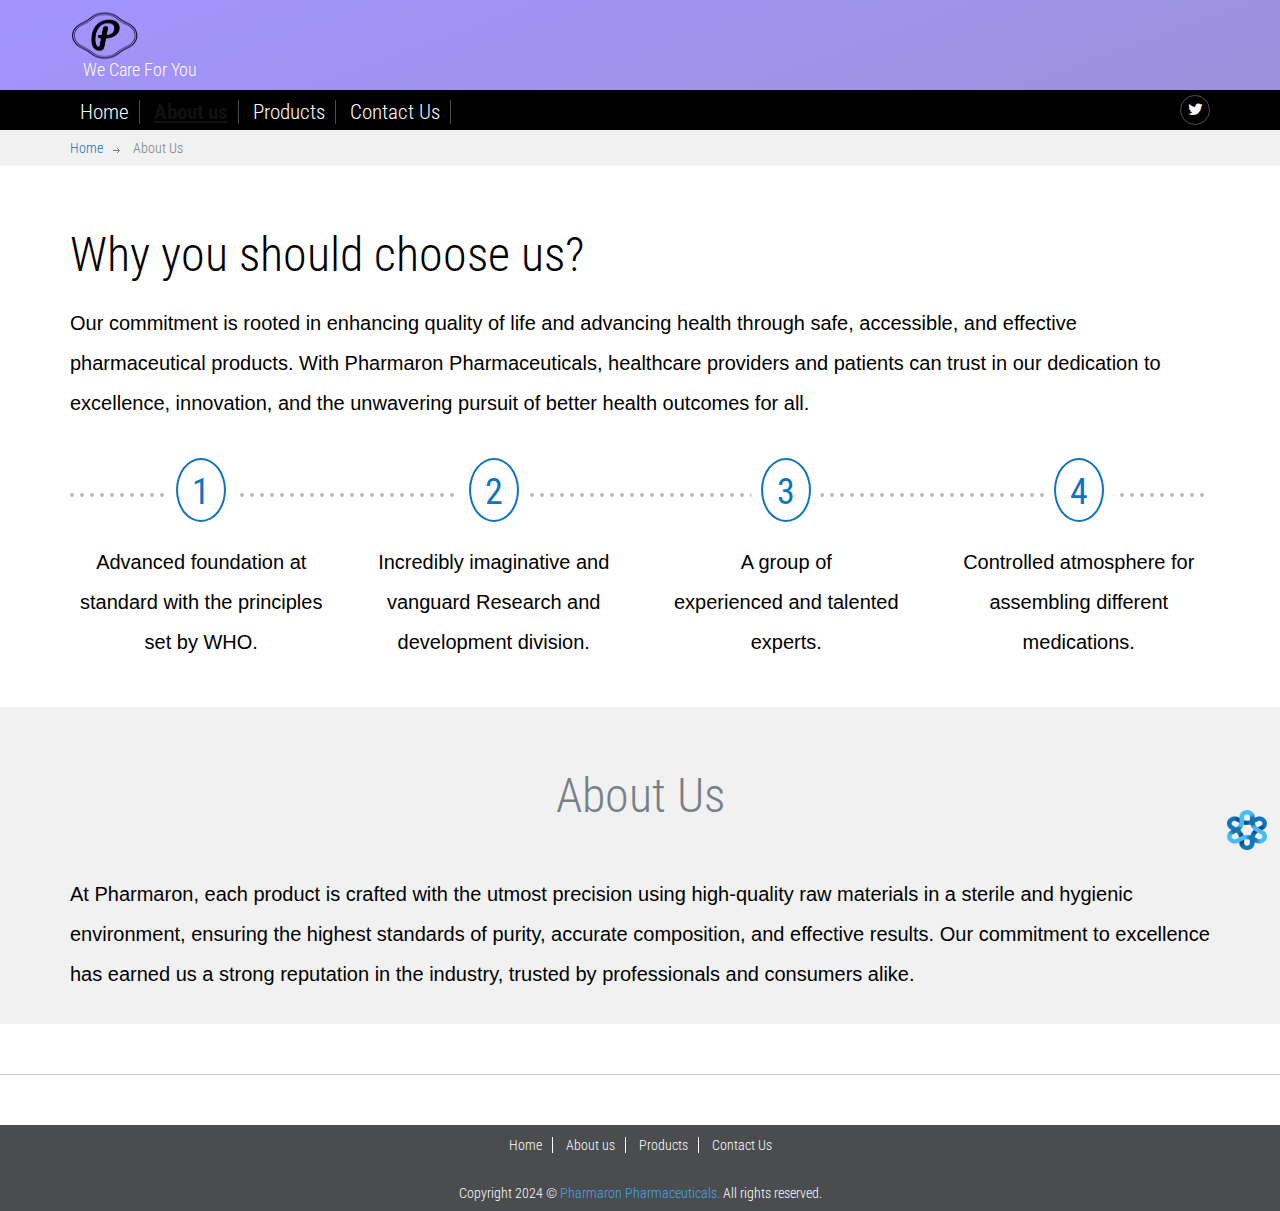
==== commit f4e9caa5: "Add files via upload" ====
--- a/about.html
+++ b/about.html
@@ -65,10 +65,9 @@
 						</div> <!-- .main-navigation -->
 						
 						<div class="social-links">
-							<a href="#"><i class="fa fa-facebook"></i></a>
+							
 							<a href="#"><i class="fa fa-twitter"></i></a>
-							<a href="#"><i class="fa fa-google-plus"></i></a>
-							<a href="#"><i class="fa fa-pinterest"></i></a>
+							
 						</div>
 						
 						<div class="mobile-navigation"></div>
--- a/style.css
+++ b/style.css
@@ -1600,7 +1600,7 @@
   
 }
 .site-header .bottom-header {
-  background-color: #ff0000;
+  background-color: #000000;
   zoom: 1;
   padding: 5px 0;
 }
@@ -1818,7 +1818,7 @@
   height: 0;
 }
 .hero-slider .slides li {
-  min-height: 580px;
+  min-height: 50vh;
   float: left;
   margin-right: -100%;
   width: 100%;
@@ -1885,6 +1885,7 @@
 
 .fullwidth-block {
   padding: 10px 0;
+  
 }
 
 .section-title,
@@ -2031,22 +2032,22 @@
   height: 0;
 }
 .testimonial-slider blockquote {
-  font-size: 10px;
-  font-size: 1.875em;
+  font-size: 3vh;
+  font-size: 3vh;
   text-align: center;
 }
 .testimonial-slider blockquote cite {
-  font-size: 5px;
-  font-size: 0.5375rem;
+  font-size: 3vh;
+  font-size: 3vh;
   text-transform: uppercase;
-  margin-top: 30px;
+  margin-top: 10px;
   display: block;
   font-style: normal;
-  color: #2a8f029d;
+  color: #ffffff;
 }
 .testimonial-slider .flex-control-nav {
   position: absolute;
-  bottom: 30px;
+  bottom: 0px;
   width: 100%;
   text-align: center;
   list-style: none;
@@ -2059,7 +2060,7 @@
 .testimonial-slider .flex-control-nav li a {
   overflow: hidden;
   text-indent: -9999px;
-  background: #fd0101;
+  background: #3d30f3;
   border-radius: 50%;
   display: block;
   width: 15px;
@@ -2082,17 +2083,26 @@
 
 .page {
   padding: 50px 0;
+  
 }
 .page .entry-title {
   font-size: 48px;
   font-size: 3em;
   font-weight: 300;
+  color: #000;
 }
 .page p {
   line-height: 2;
+  
+}
+.page li {
+  color: #000;
+
+
 }
 .page .row {
   margin: 25px -15px;
+  
 }
 
 .features {
@@ -2426,7 +2436,7 @@
 }
 
 .top-header {
-  background: linear-gradient(160deg, #16854b, #16854b, #16854b);
+  background: linear-gradient(160deg, #300bff71, #00000071, #300bff71);
   background-size: 600% 600%;
 
   -webkit-animation: AnimationName 9s ease infinite;
@@ -2451,7 +2461,7 @@
 }
 
 
-.rimsha-title{
+.pharmaron-title {
   font-weight: 600;
   color: #0B3D9D;
 
